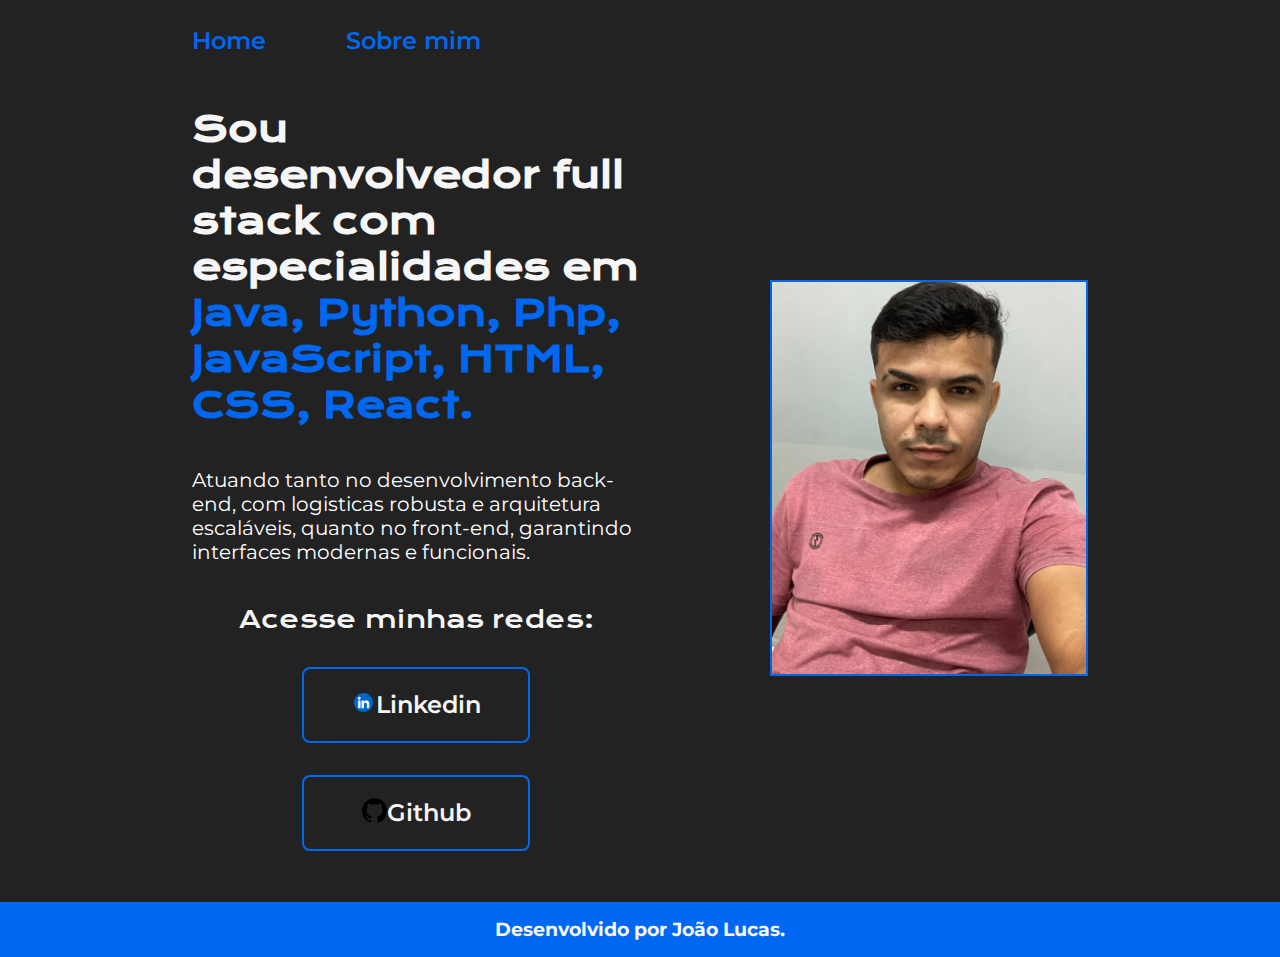
==== index.html @ ebcde302 "Primeiro commit do portifolio" ====
<html lang="pt-br">
<head>
    <meta charset="UTF-8">
    <meta name="viewport" content="width=device-width, initial-scale=1.0">
    <meta http-equiv="X-UA-Compatible" content="IE=edge">
    <title>Portifolio</title>
    <link rel="stylesheet" href="./styles/style.css">
</head>
<body>
    <header class="cabecalho">
        <nav class="cabecalho_menu">
            <a class="cabecalho_menu_link" href="index.html">Home</a>
            <a class="cabecalho_menu_link" href="about.html">Sobre mim</a>
        </nav>
    </header>
    <main class="apresentacao">
        <section class="apresentacao__conteudo">
            <h1 class="apresentacao__conteudo__titulo">Sou desenvolvedor full stack com especialidades em <strong class="titulo-destaque"> Java, Python, Php, JavaScript, HTML, CSS, React.</strong></h1>
            <p class="apresentacao__conteudo__paragrafo">Atuando tanto no desenvolvimento back-end, com logisticas robusta e arquitetura escaláveis, quanto no front-end, garantindo interfaces modernas e funcionais.</p>
            <div class="botoes">
                <h2 class="apresentacao__botoes">Acesse minhas redes:</h2>
                <a class="links" href="https://www.linkedin.com/in/jo%C3%A3o-lucas-82190a305/">
                    <img class="botao_inta" src="./Imagens/linkedin.png">  
                      Linkedin
                </a>
                <a class="links" href="https://github.com/LucasLCSs?tab=repositories">
                    <img class="botao_git" src="./Imagens/Github.png">  
                      Github
                </a>
            </div>
    </section>
    <img src="Lucas.png (2).jpeg" alt="Imagem do Usuario!">
    </main>
    <footer class="rodape">
        <h3>Desenvolvido por João Lucas.</h3>
    </footer>
</body>
</html>
---- styles/style.css ----
@import url('https://fonts.googleapis.com/css2?family=Krona+One&family=Montserrat:ital,wght@0,100..900;1,100..900&display=swap');

* {
    margin: 0;
    padding: 0;
}

body {
    box-sizing: border-box;
    background-color: #222222;
    color: #F6F6F6;
}

.cabecalho {
    padding: 2% 0% 0% 15%;
}

.cabecalho_menu {
    display: flex;
    gap: 80px;
}

.cabecalho_menu_link {
    font-family: 'Montserrat', sans-serif;
    font-size: 1.5rem;
    font-weight: 600;
    color: #0068f0;
    text-decoration: none;
}

.titulo-destaque {
    color: #0068f0;
}

.apresentacao {
    padding: 4% 15%;
    display: flex;
    align-items: center;
    justify-content: space-between;
    gap: 82px;
}

.apresentacao__conteudo {
    width: 50%;
    display: flex;
    flex-direction: column;
    gap: 40px;
}

.apresentacao__conteudo__titulo {
    font-size: 2.25rem;
    font-family: 'Krona One', sans-serif;
}

img {
    width: 35%;
    height: 35%;
    border: solid 2px #0068f0;
    animation: alternate 2s;
    align-items: center;
}

.apresentacao__conteudo__paragrafo {
    color: white;
    font-size: 1.25rem;
    font-family: 'Montserrat', sans-serif;
}

.apresentacao__botoes {
    font-family: 'Krona One', sans-serif;
    font-weight: 400;
    font-size: 1.5rem;
}

.botoes {
    display: flex;
    flex-direction: column;
    align-items: center;
    justify-content: space-between;
    gap: 32px;
}

.links {
    display: flex;
    justify-content: center;
    border: 2px solid #0068f0;
    width: 50%;
    text-align: center;
    border-radius: 8px;
    font-size: 1.5rem;
    font-weight: 600;
    padding: 21.5px 0;
    text-decoration: none;
    color: #F6F6F6;
    font-family: 'Montserrat', sans-serif;
}

.links:hover {
    background-color: #444444;
}

.botao_git {
    height: 25px;
    width: 25px;
    border: none;
    margin: 0;
}

.botao_inta {
    height: 25px;
    width: 25px;
    border: none;
    margin: 0;
}

.rodape {
    display: flex;
    justify-content: center;
    background-color: #0068f0;
    padding: 16px;
    font-family: 'Montserrat', sans-serif;
}

@media (max-width: 1000px) {
    .cabecalho {
        padding: 9%;
    }

    .cabecalho_menu{
        justify-content: center;
    }

    .apresentacao {
        flex-direction: column-reverse;
        padding: 8%;
    }

    .apresentacao__conteudo {
        width: auto;
    }
}
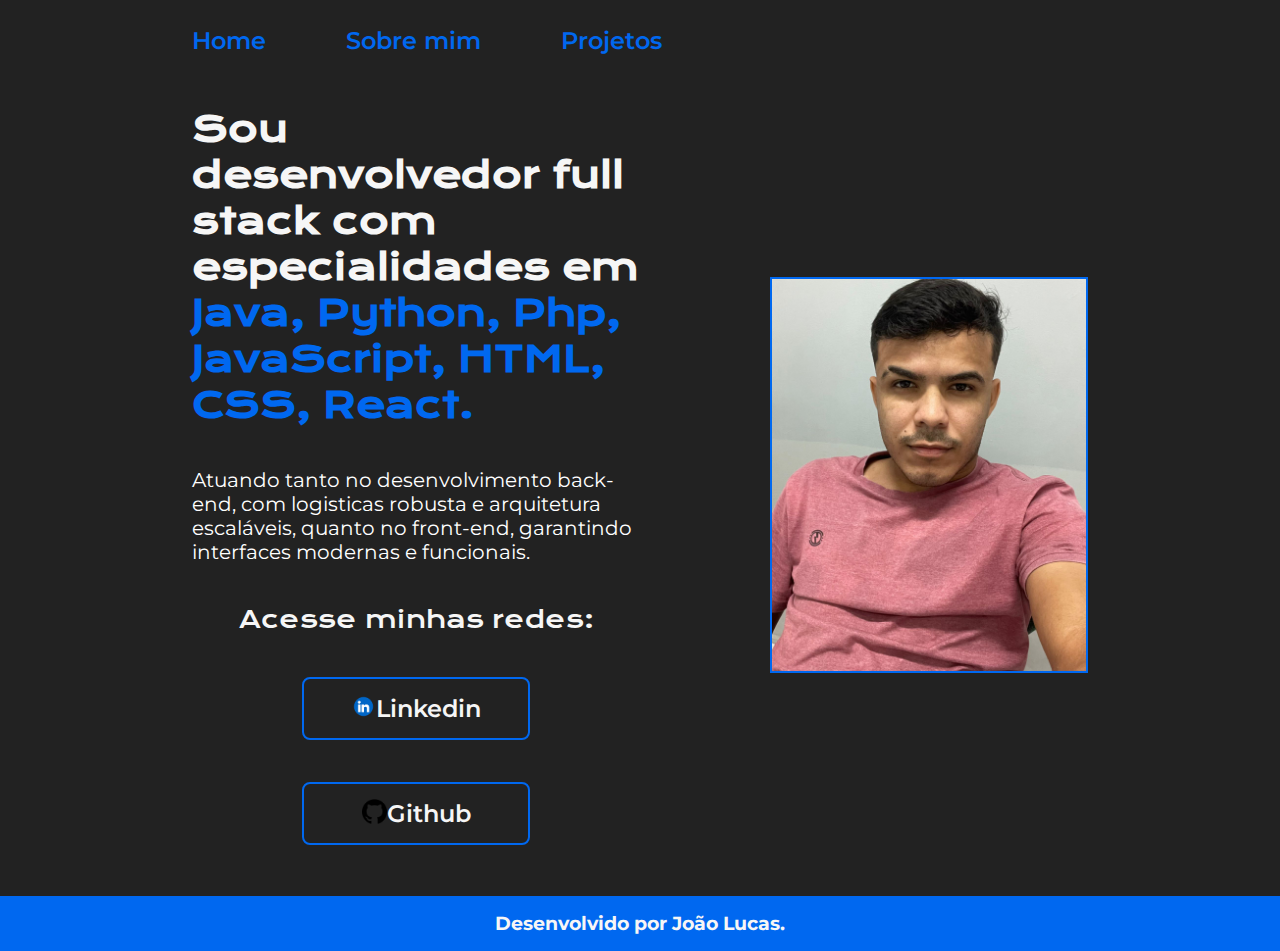
==== commit 95cf5388: "Atualizações na pagina Projetos e ajustes no CSS" ====
--- a/index.html
+++ b/index.html
@@ -11,6 +11,7 @@
         <nav class="cabecalho_menu">
             <a class="cabecalho_menu_link" href="index.html">Home</a>
             <a class="cabecalho_menu_link" href="about.html">Sobre mim</a>
+            <a class="cabecalho_menu_link" href="projetos.html">Projetos</a>
         </nav>
     </header>
     <main class="apresentacao">
--- a/styles/style.css
+++ b/styles/style.css
@@ -89,10 +89,11 @@
     border-radius: 8px;
     font-size: 1.5rem;
     font-weight: 600;
-    padding: 21.5px 0;
+    padding: 15px 0;
     text-decoration: none;
     color: #F6F6F6;
     font-family: 'Montserrat', sans-serif;
+    margin-top: 10px;
 }
 
 .links:hover {
@@ -138,4 +139,30 @@
     .apresentacao__conteudo {
         width: auto;
     }
+}
+
+.projetos {
+    display: flex;
+    flex-direction: column;
+    gap: 40px;
+    padding: 20px 0;
+}
+
+.projeto {
+    border: 2px solid #0068f0;
+    border-radius: 8px;
+    padding: 20px;
+    background-color: #333333;
+}
+
+.projeto__titulo {
+    font-size: 1.75rem;
+    font-family: 'Krona One', sans-serif;
+    color: #0068f0;
+}
+
+.projeto__descricao, .projeto__tecnologias {
+    font-size: 1.25rem;
+    font-family: 'Montserrat', sans-serif;
+    color: #F6F6F6;
 }